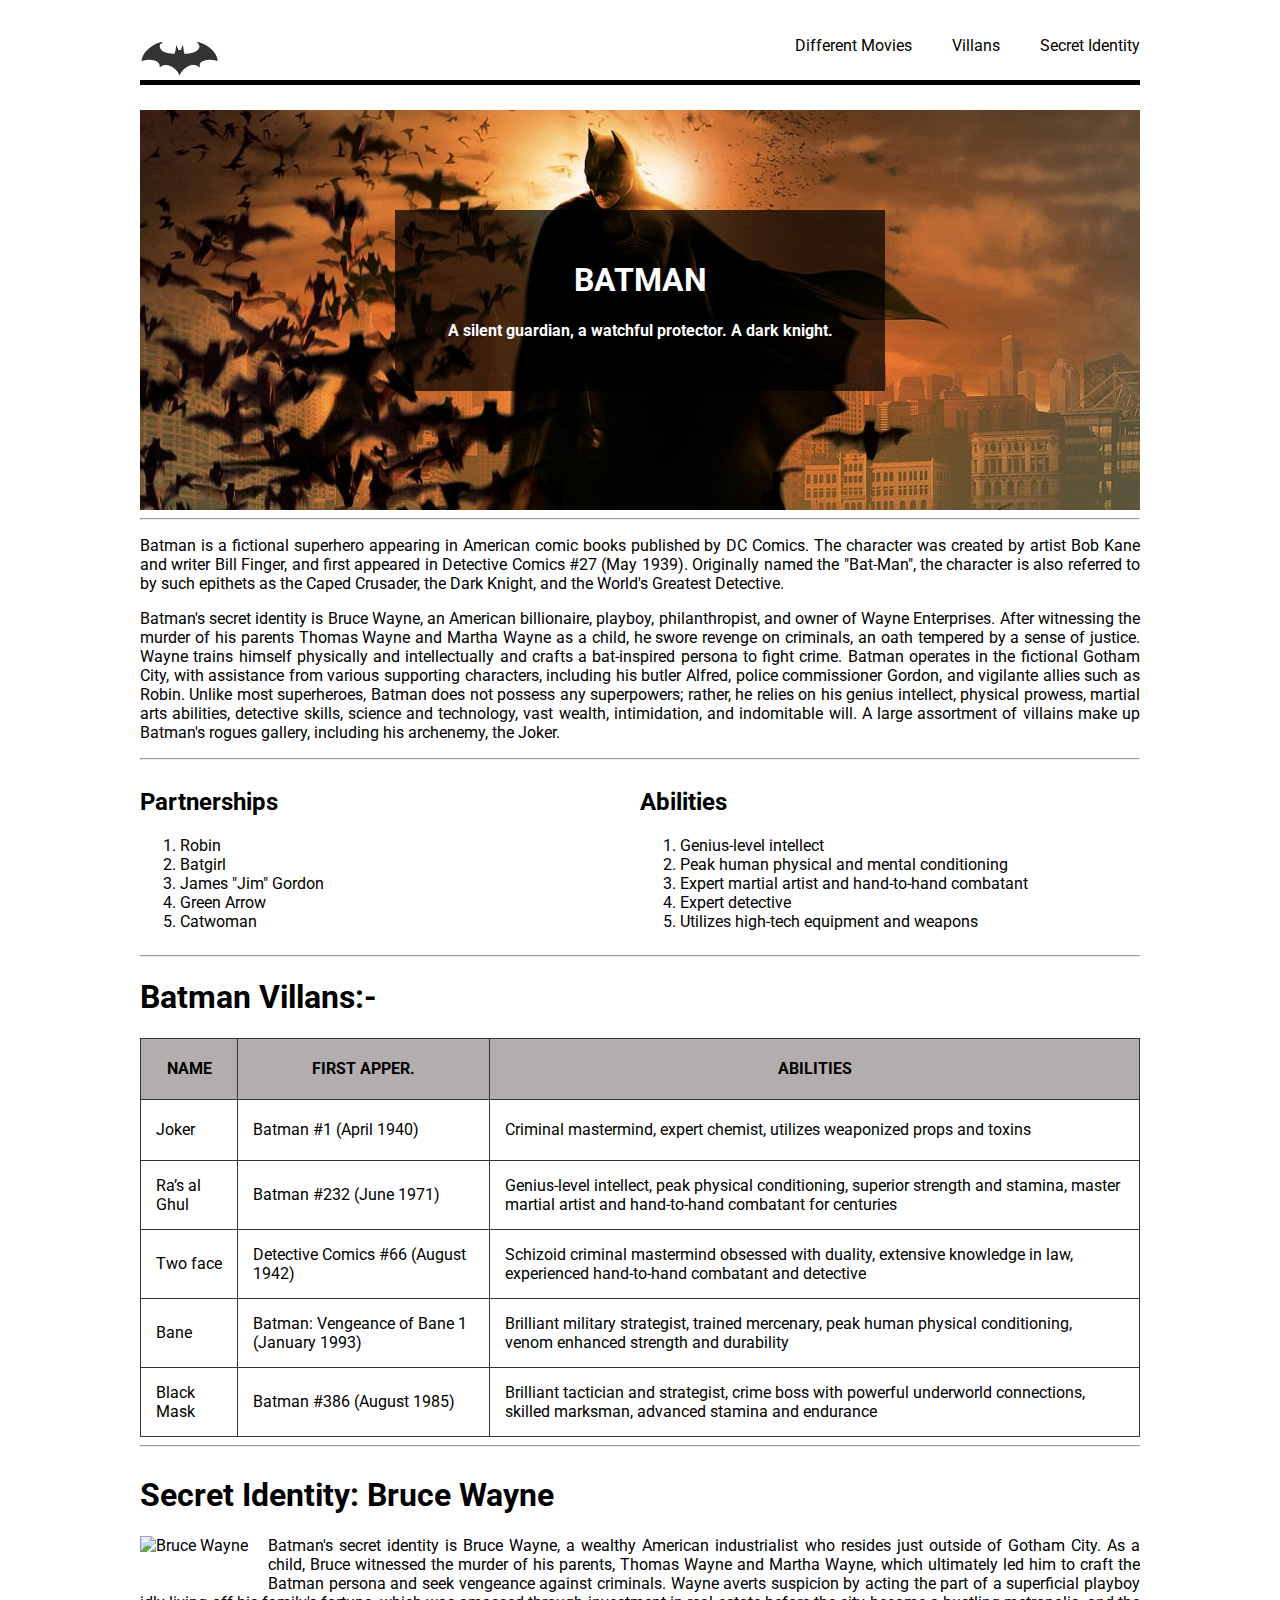
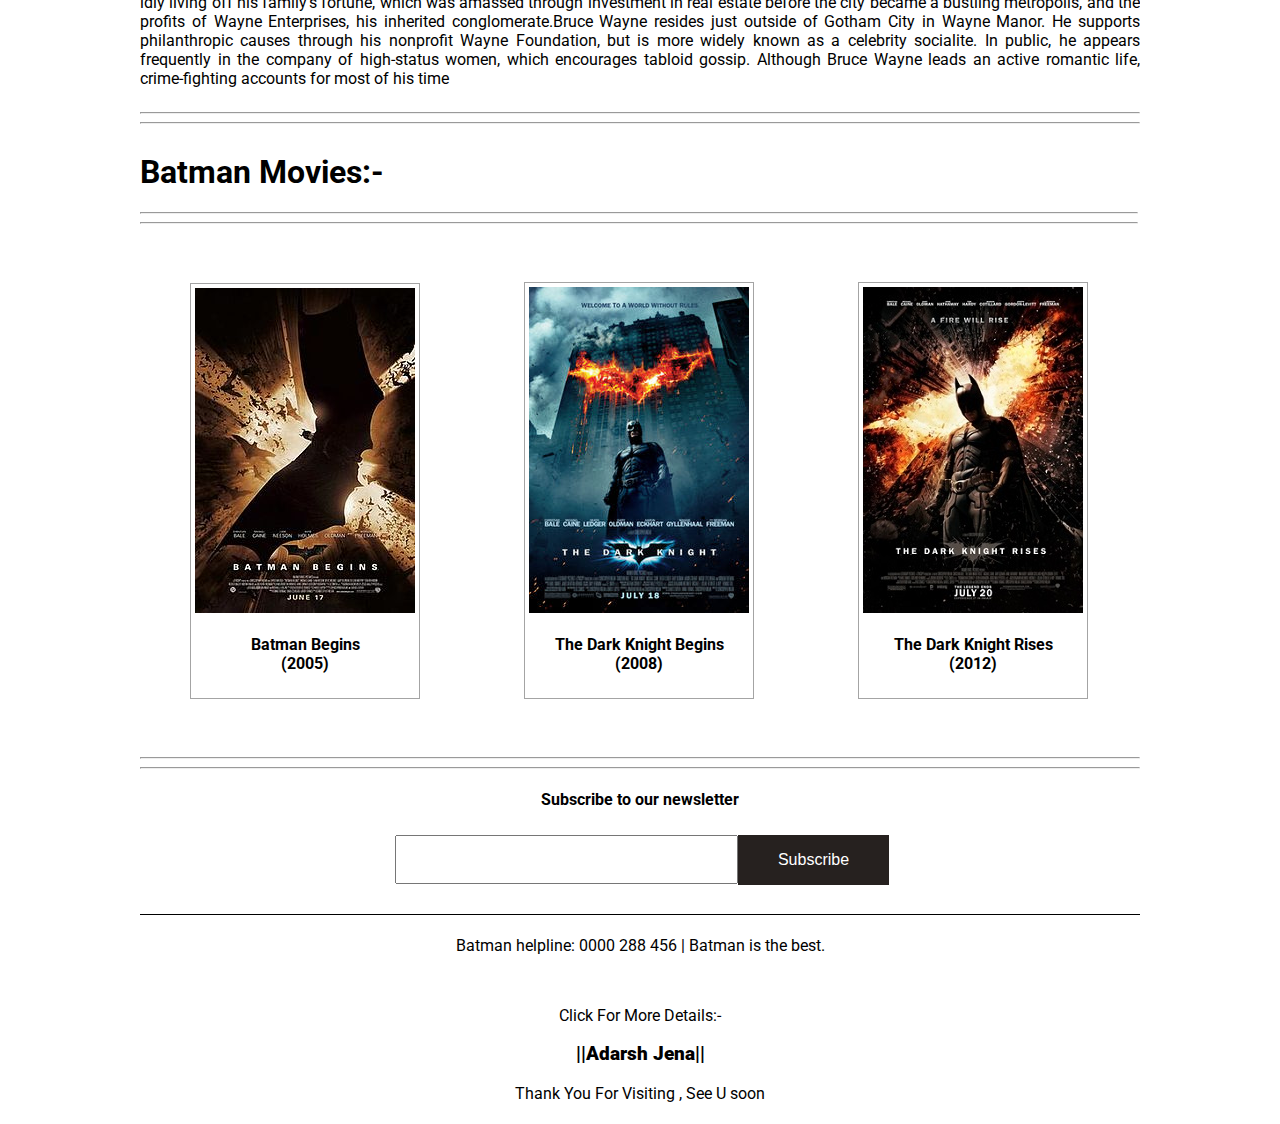
==== index.html @ a8e89b40 "Rename batman.html to index.html" ====
<!DOCTYPE html>

   <html>
    <head>
        <title>Batman</title>
        <style>
		   a:hover{
				color:#E3C094; }
			tr:hover{
				background-color:#F9F99E
			}
			.thumbnail:hover{
				background-color:#B0AEA4
			}

		</style>
        <link href="style.css" rel="stylesheet" type="text/css"/>
        <link href="https://fonts.googleapis.com/css?family=Roboto" rel="stylesheet">
    </head>
    <body class="container">
    	 <div class="header"> 
    	  <div class="logo">
	        <a href="https://www.google.com/search?q=batman&sxsrf=ALeKk013cmwL6ejavU8AvTLgNIqsXAzDMQ:1616098398076&source=lnms&tbm=isch&sa=X&ved=2ahUKEwj1ycHX07rvAhXVXCsKHaKOBaoQ_AUoAnoECAEQBA&biw=1432&bih=726" target="_blank"><img src="img/bat_logo.PNG"> </a> 
			 </div>
			<div>
			<nav>
				<ul >
					<li class="navig"><a href="#identity">Secret Identity</a></li>
					<li class="navig"><a href="#villans">Villans</a></li>
					<li class="navig"><a href="#movies">Different Movies</a></li>
				</ul>		
			</nav>
		  </div><br>
        </div>
	<div>
        <div id="background_image">       
            <center>
                <div id="content">
                    <h1>BATMAN</h1>
                    <h4>A silent guardian, a watchful protector. A dark knight.</h4>
                </div>
            </center>
        </div><hr>
        <div>
            <div> 
                <p>Batman is a fictional superhero appearing in American comic books published by DC Comics. The character was created by artist Bob Kane and writer Bill Finger, and first appeared in Detective Comics #27 (May 1939). Originally named the "Bat-Man", the character is also referred to by such epithets as the Caped Crusader, the Dark Knight, and the World's Greatest Detective.</p> 
                <p>
                    Batman's secret identity is Bruce Wayne, an American billionaire, playboy, philanthropist, and owner of Wayne Enterprises. After witnessing the murder of his parents Thomas Wayne and Martha Wayne as a child, he swore revenge on criminals, an oath tempered by a sense of justice. Wayne trains himself physically and intellectually and crafts a bat-inspired persona to fight crime. Batman operates in the fictional Gotham City, with assistance from various supporting characters, including his butler Alfred, police commissioner Gordon, and vigilante allies such as Robin. Unlike most superheroes, Batman does not possess any superpowers; rather, he relies on his genius intellect, physical prowess, martial arts abilities, detective skills, science and technology, vast wealth, intimidation, and indomitable will. A large assortment of villains make up Batman's rogues gallery, including his archenemy, the Joker. </p><hr>
            </div>
            <div class="list_box">
                <div class="box">
                    <h2>Partnerships</h2>

                    <ol>
                        <li>Robin</li>
                        <li>Batgirl</li>
                        <li>James "Jim" Gordon</li>
                        <li>Green Arrow</li>
                        <li>Catwoman</li>
                    </ol> 
                </div>

                <div  class="box"> 
                    <h2>Abilities</h2>

                    <ol>
                        <li>Genius-level intellect</li>
                        <li>Peak human physical and mental conditioning</li>
                        <li>Expert martial artist and hand-to-hand combatant</li>
                        <li>Expert detective</li>
                        <li>Utilizes high-tech equipment and weapons</li>
                    </ol>
                </div>
            </div><hr>

         <div id="villans">
			 <h1>Batman Villans:-</h1>
			<table>
				<tbody>
					<tr>
					   <th>NAME</th>
					   <th>FIRST APPER.</th>
					   <th>ABILITIES</th>
					</tr>
					<tr>
					   <td>Joker</td> <td>Batman #1 (April 1940)</td> <td>Criminal mastermind, expert chemist, utilizes weaponized props and toxins</td>
					</tr>
					<tr>
						<td>Ra’s al Ghul</td> <td>Batman #232 (June 1971)</td> <td>Genius-level intellect, peak physical conditioning, superior strength and stamina, master martial artist and hand-to-hand combatant for centuries</td>
					</tr>
					<tr>
					   <td>Two face</td> <td>Detective Comics #66 (August 1942)</td> <td>Schizoid criminal mastermind obsessed with duality, extensive knowledge in law, experienced hand-to-hand combatant and detective</td>	
					</tr>
					<tr>
						<td>Bane</td> <td>Batman: Vengeance of Bane 1 (January 1993)</td> <td>Brilliant military strategist, trained mercenary, peak human physical conditioning, venom enhanced strength and durability</td>
					</tr>
					<tr>
						<td>Black Mask</td> <td>Batman #386 (August 1985)</td> <td>Brilliant tactician and strategist, crime boss with powerful underworld connections, skilled marksman, advanced stamina and endurance</td>
					</tr>
				</tbody>
			</table>
		</div><hr>

            <div id="identity">
                <h1 >Secret Identity: Bruce Wayne</h1>
                <img src="./img/wayne.png" alt="Bruce Wayne" id="image" />

                <p>Batman's secret identity is Bruce Wayne, a wealthy American industrialist who resides just outside of Gotham City. As a child, Bruce witnessed the murder of his parents, Thomas Wayne and Martha Wayne, which ultimately led him to craft the Batman persona and seek vengeance against criminals. Wayne averts suspicion by acting the part of a superficial playboy idly living off his family's fortune, which was amassed through investment in real estate before the city became a bustling metropolis, and the profits of Wayne Enterprises, his inherited conglomerate.Bruce Wayne resides just outside of Gotham City in Wayne Manor. He supports philanthropic causes through his nonprofit Wayne Foundation, but is more widely known as a celebrity socialite. In public, he appears frequently in the company of high-status women, which encourages tabloid gossip. Although Bruce Wayne leads an active romantic life, crime-fighting accounts for most of his time  </p>     
            </div ><hr><hr>
            
         <div id="movies">  
           <h1>Batman Movies:-</h1><hr><hr>
            <div class="thumbnail">
				<a href="https://www.google.com/" target="_blank"><img src="img/batman_begins.jpg">
            	<h4> Batman Begins <br> (2005) </h4></a>
            </div>
            
            <div class="thumbnail">
				<a href="https://www.google.com/" target="_blank"><img src="img/dark_knight.jpg">
            	<h4> The Dark Knight Begins <br> (2008) </h4></a>
            </div>
            
            <div class="thumbnail">
				<a href="https://www.google.com/" target="_blank"><img src="img/dark_knight_r.jpg">
            	<h4> The Dark Knight Rises <br> (2012) </h4></a>
            </div>
         </div> <hr><hr>
         <div>
			<center>
			<h4> Subscribe to our newsletter</h4>
			<form>
			<input type="text">
			<input type="submit" value="Subscribe">
			</form>
			</center>
			</div>
		</div>
       </div>
        <footer>
			<p>Batman helpline: 0000 288 456 | Batman is the best.</p>	<br>
          <center>
           <p>Click For More Details:-</p>
           <p><a href="https://www.instagram.com/adarshnjena/" target="_blank"><h3>||Adarsh Jena||</h3></a></p>
           <p>Thank You For Visiting , See U soon</p>
          </center>
        </footer>
    </body>
</html>
---- style.css ----
body,html {
    width: 100%;
    height: 100%;
}

body {
    margin: 0;
    padding: 0;
    color: #000;
    background: #ffffff;
    font-family: 'Roboto', sans-serif;
	max-width:1000px;
	
}

a{
	text-decoration: none;
	color: black
}

p{
    text-align: justify;
  
}

h3{
    font-weight: 900;
}

.container {
    padding:20px;
    margin: auto;
	width:100%;
    overflow-x: hidden;
}

#background_image {    
    height: 350px;
    padding-top: 50px; 
    background: url(./img/bat_cover.jpg);
    color:#FFFFFF ;
    margin: auto;
    margin-top: 25px;
}

.right{
    float: right;
}

.left{
    float: left;
}

#image{
    float:left;
    padding:0px 20px 20px 0px;
}

#content {
    background-color: rgba(0, 0, 0, 0.7);
    max-width: 450px;
    padding:30px 20px;
    margin-top:50px;
}

.list_box{
    width:100%;
    overflow:hidden;
}

.box{
    display: inline-block;
    width: 50%;
    float:left;
}


img{
    max-width: 100%; 
    height: auto;
    vertical-align: middle;
}

#identity {
    overflow: auto;
}

#movies{
	text-align: justify;
	display: inline-block;
}

.thumbnail{
	display: inline-block;
	height: auto;
	padding: 4px;
	margin-bottom: 20px;
    background-color: #fff;
    border: 1px solid #a4a4a4;
    text-align: center;
    color: #666;
    margin: 50px;
}

table{
	width:100%;
	
}

table , tr, th, td{
	padding:15px;
	border-collapse: collapse;
    border: 1px solid #373435;
    height: 30px;
	
}

th{
	background-color:#B2ADAE
}

.navig{
	float:right;
	list-style-type: none;
	display: inline-block;
	padding-left: 40px;
	color: #7A7374;
	

}

.logo{
	float: left;	
}
.header{
	padding-bottom:  25px;
	border-bottom: 5px solid;
		
}





input[type="text"] {
  padding: 14px 70px;
  font-size: 15px;
  margin-bottom: 30px;
}

input[type="submit"] {
	border: none;
	background-color: #26211f;
    color: white;
    font-size: 16px;
    margin: 4px -4px;
	padding: 16px 40px;
}



footer {
    padding: 5px 0;
    color:#000;
    border-top: 1px solid;
    margin: auto;
}

footer p {
	text-align: center;
}
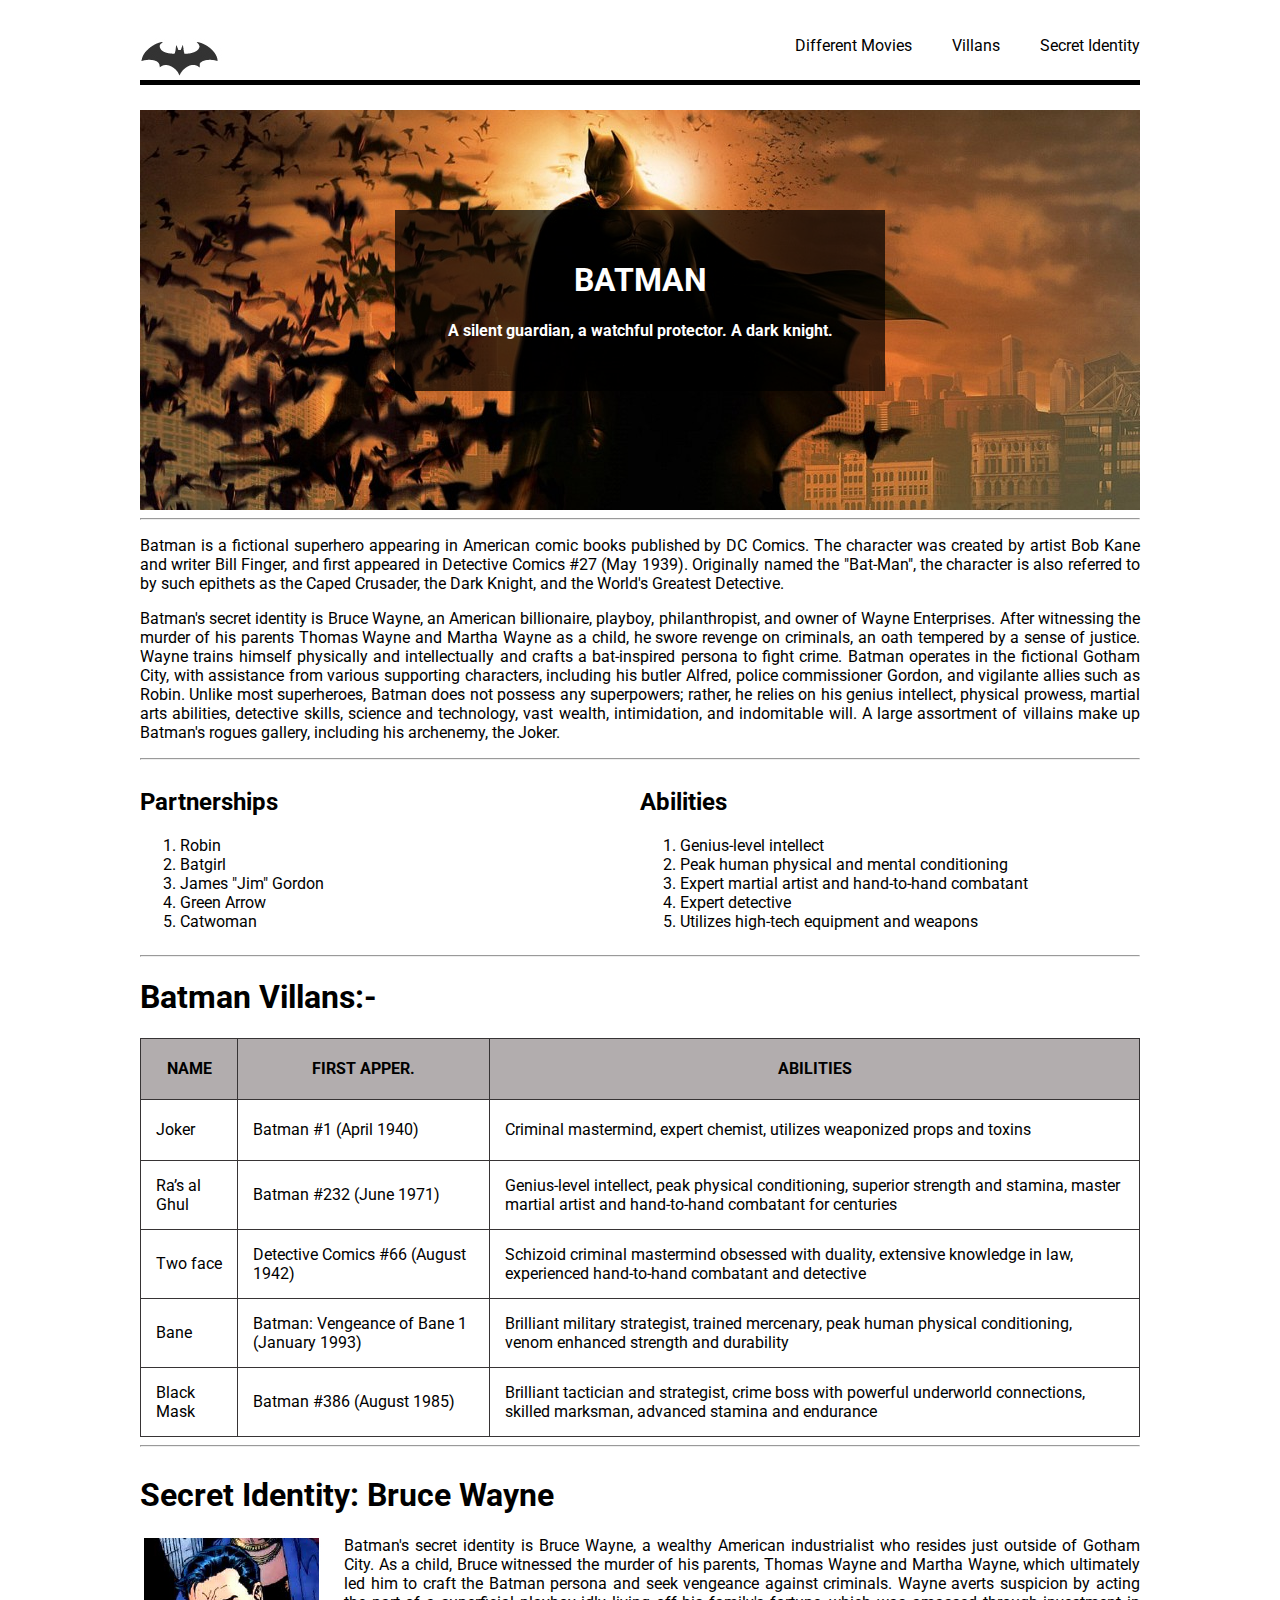
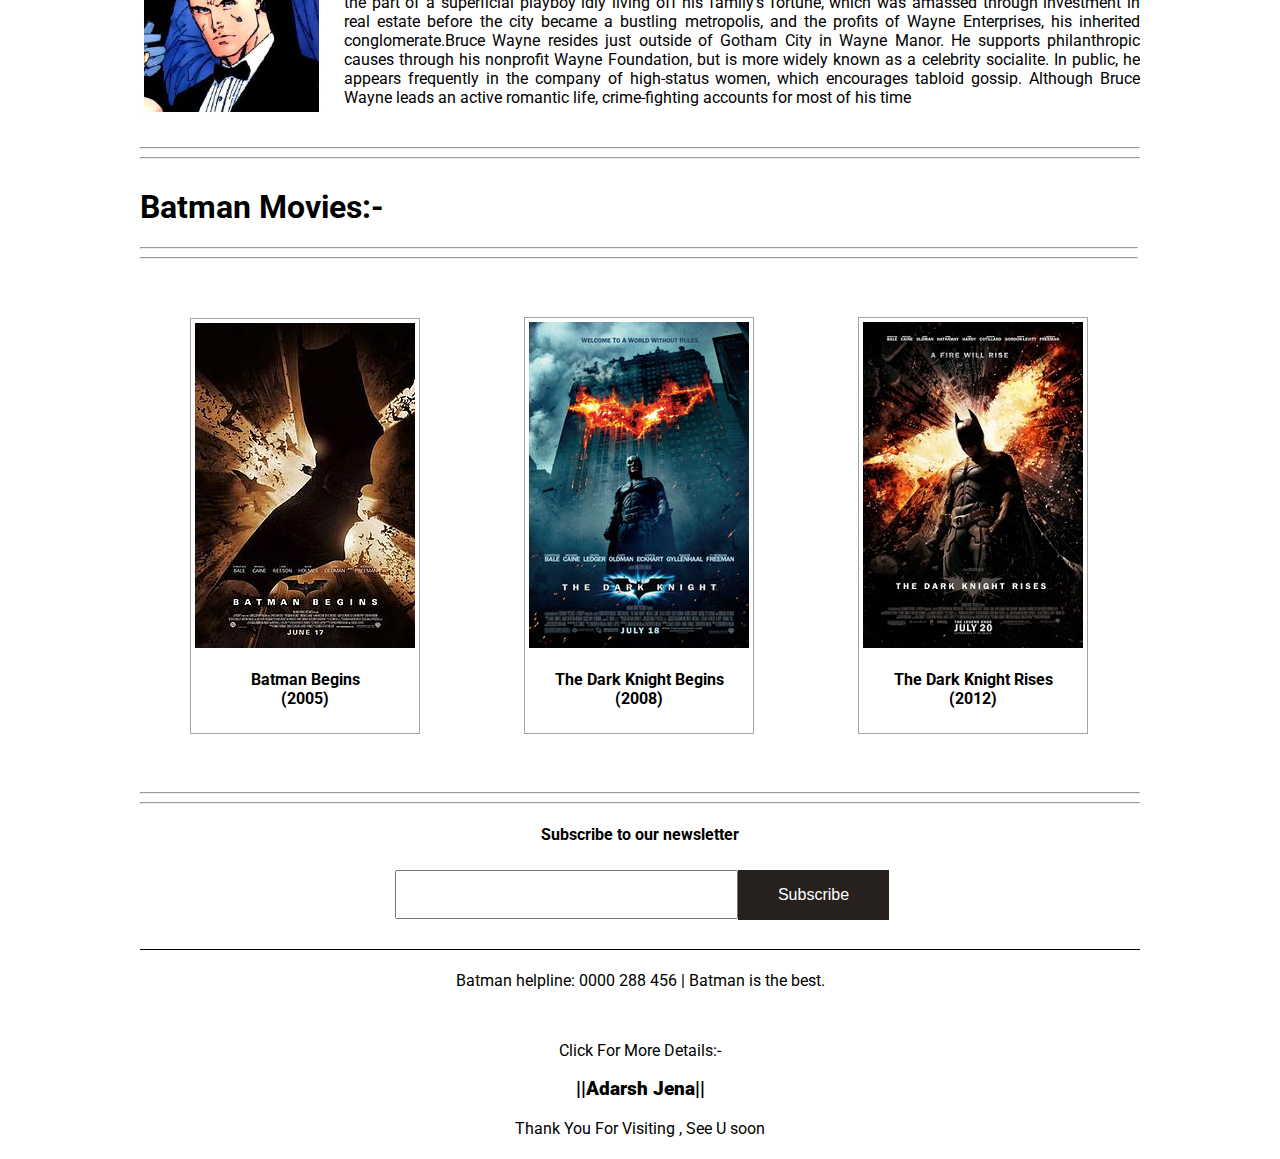
==== commit dfdd87d7: "Update index.html" ====
--- a/index.html
+++ b/index.html
@@ -103,7 +103,7 @@
 
             <div id="identity">
                 <h1 >Secret Identity: Bruce Wayne</h1>
-                <img src="./img/wayne.png" alt="Bruce Wayne" id="image" />
+                <img src="img/wayne.PNG" alt="Bruce Wayne" id="image">
 
                 <p>Batman's secret identity is Bruce Wayne, a wealthy American industrialist who resides just outside of Gotham City. As a child, Bruce witnessed the murder of his parents, Thomas Wayne and Martha Wayne, which ultimately led him to craft the Batman persona and seek vengeance against criminals. Wayne averts suspicion by acting the part of a superficial playboy idly living off his family's fortune, which was amassed through investment in real estate before the city became a bustling metropolis, and the profits of Wayne Enterprises, his inherited conglomerate.Bruce Wayne resides just outside of Gotham City in Wayne Manor. He supports philanthropic causes through his nonprofit Wayne Foundation, but is more widely known as a celebrity socialite. In public, he appears frequently in the company of high-status women, which encourages tabloid gossip. Although Bruce Wayne leads an active romantic life, crime-fighting accounts for most of his time  </p>     
             </div ><hr><hr>
